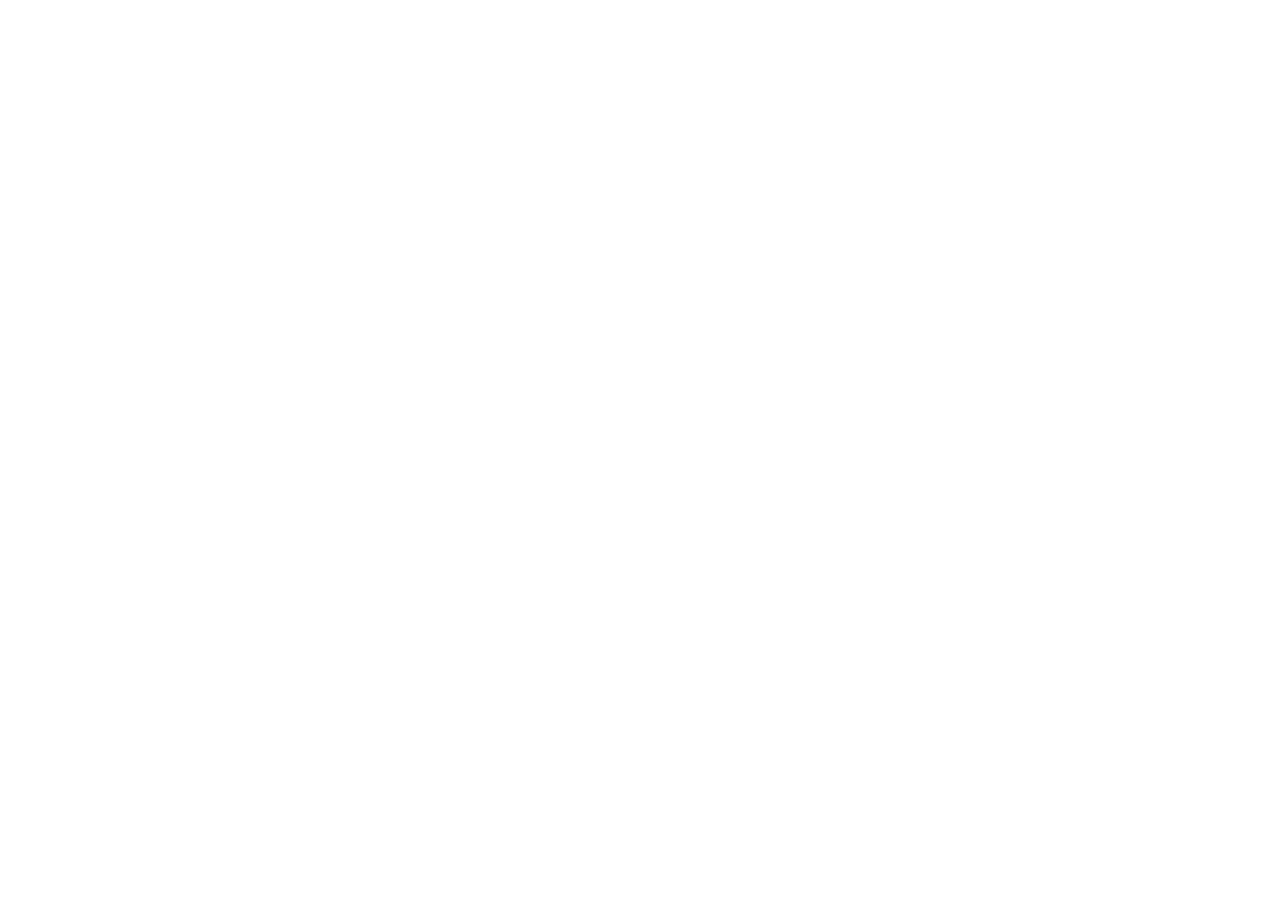
==== index.html @ 9f1265d9 "renombrando archivo index-html y style.css" ====
<!DOCTYPE html>
<html lang="en">
<head>
    <meta charset="UTF-8">
    <meta name="viewport" content="width=device-width, initial-scale=1.0">
    <title>Document</title>
</head>
<body>
    
</body>
</html>
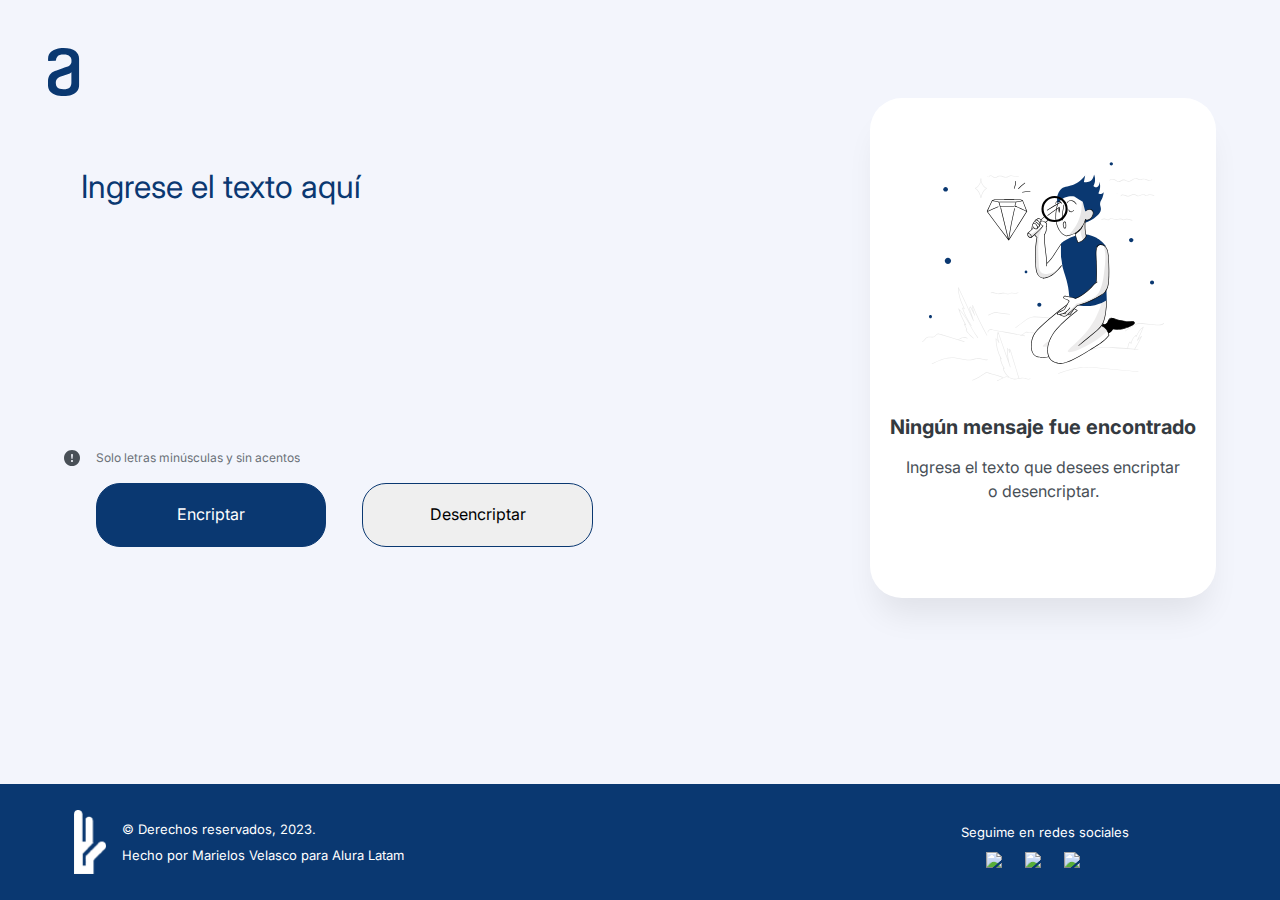
==== commit 0322c617: "subiendo proyecto" ====
--- a/index.html
+++ b/index.html
@@ -1,11 +1,78 @@
 <!DOCTYPE html>
-<html lang="en">
-<head>
-    <meta charset="UTF-8">
-    <meta name="viewport" content="width=device-width, initial-scale=1.0">
-    <title>Document</title>
-</head>
-<body>
+
+<html lang="es">
+
+    <head>
+
+        <meta charset="UTF-8">
+        <meta name="viewport" content="width=device-width, initial-scale=1.0"> 
+        <title>Encriptador</title>
+        <link rel="stylesheet" href="reset.css" >
+        <link rel="stylesheet" href="style.css">
+        <link rel="preconnect" href="https://fonts.googleapis.com">
+        <link rel="preconnect" href="https://fonts.gstatic.com" crossorigin>
+        <link href="https://fonts.googleapis.com/css2?family=Inter&display=swap" rel="stylesheet">
+
+    </head>
+                
+    <body class="fondo-general">
+
+        <header> 
+            <img src="Img/Logo.svg" class="logo">
+        </header>
+
+        <main>
+            <div class="contenedor-principal">
+                <div class="caja-formulario">
+                    <form>
+                
+                        <textarea cols="70" rows="10" id="textoIngresado" class="cajadetexto" required>Ingrese el texto aquí</textarea>
+                        <section class="caja-alerta">
+                            <img src="Img/exclamacion.svg" class="exclamacionalerta"><legend class="textoalerta">Solo letras minúsculas y sin acentos</legend>
+                        </section>
+        
+                        <section class="botonera">
+                            <input type="button" name="encriptar"  value="Encriptar" id="encriptar" class="boton">
+                            <input type="button" name="desencriptar" id="desencriptar" value="Desencriptar" class="boton">
+                        </section>
+                        
+                    </form>
+                </div>
     
-</body>
+                <div class="caja-resultado">
+                    <div class="mensaje-resultado" id="mensaje-vacio">
+                        <img src= "Img/personaje.svg" alt="Joven masculino sentado con una lupa en su mano observando un diamante" class="personaje">
+                        <h2>Ningún mensaje fue encontrado</h2>
+                        <p>Ingresa el texto que desees encriptar o desencriptar.</p>    
+                    </div>
+                    <div class="mensaje-resultado" id="mensaje-procesado">
+                        <div id="impresionParametros"></div>
+                        <input type="button" name="copiar" id="copiar" value="Copiar texto" class="boton">
+                    </div>               
+                </div>  
+            </div>   
+        </main>
+
+        <footer> 
+            <div class="contenedor-piedepagina">
+                <div class="hechopor">
+                    <img src="Img/logo-heidy-livelongandprosper.png" alt="Logo color blanco con una mezcla entre una H y la mano con el símbolo de live long and prosper">
+                    <p class="copyright"> &copy Derechos reservados, 2023.</p> 
+                    <p class="copyright">Hecho por Marielos Velasco para Alura Latam</p>
+                </div>
+                <div class="seguime">
+                    <p class="copyright"> Seguime en redes sociales </p>
+                    <div class="botonesredes">
+                        <a title="LinkedIn" href="https://www.linkedin.com/in/sancarlena77/"><img src="Imagenes/iconmonstr-linkedin-5.svg" class="redes-logo"></a>
+                        <a title="GitHub" href="https://github.com/sancarlena77/"><img src="Imagenes/iconmonstr-github-5.svg" class="redes-logo"></a>
+                        <a title="Twitter" href="https://twitter.com/sancarlena77/"><img src="Imagenes/iconmonstr-twitter-5.svg" class="redes-logo"></a>
+                    </div>
+                </div>
+            </div>
+        </footer>
+        
+        <script src="encriptador.js"></script>
+
+    </body>
+
 </html>--- a/style.css
+++ b/style.css
@@ -0,0 +1,435 @@
+/*
+❚❚❚❚❚❚❚❚❚❚❚❚❚❚❚❚❚❚❚❚❚❚❚❚❚❚❚❚❚❚❚❚❚❚❚❚❚❚❚❚❚❚❚❚
+D E S K T O P 
+❚❚❚❚❚❚❚❚❚❚❚❚❚❚❚❚❚❚❚❚❚❚❚❚❚❚❚❚❚❚❚❚❚❚❚❚❚❚❚❚❚❚❚❚
+*/
+
+body{
+    font-family: 'Inter', sans-serif;
+}
+
+.fondo-general {
+    width: 100%;
+    background: #F3F5FC;
+}
+
+.logo {
+    margin: 48px 0 0 3.5px;
+}
+
+.contenedor-principal, .contenedor-piedepagina{
+    width: 90%;
+    margin: 0 auto;
+}
+
+/*Formulario*/
+.caja-formulario{
+    display: inline-block;
+    width: 50%;
+    vertical-align: top;
+    margin: 3em 0 0 0;
+}
+
+
+/* Caja de ingrese el texto aqui */
+
+.cajadetexto {
+    /*Apariencia de la caja*/
+    border-width: 0;
+    background: 000;
+    width: 90%;
+    height: 250px;
+    resize: none;
+    /*texto interno*/
+    font-family: 'Inter';
+    font-style: normal;
+    font-weight: 400;
+    font-size: 32px;
+    line-height: 150%;
+    color: #0A3871;
+    padding: 3%;
+}
+
+.cajadetexto:hover{
+    box-shadow: inset 2px 2px 2px 2px #495057;
+}
+
+/*Alerta de indicaciones*/
+
+.caja-alerta {
+    display: flex;
+    flex-direction: row;
+    align-items: center;
+    padding: 0px;
+    margin: 1em 0;
+    width: 50%;
+    height: 18px;
+}
+
+.exclamacionalerta{
+    float: left;
+    margin: 0 1em 0 0;
+}
+
+.textoalerta{
+    display: inline-block;
+    font-family: 'Inter';
+    font-style: normal;
+    font-weight: 400;
+    font-size: 12px;
+    line-height: 150%;
+    /* identical to box height, or 18px */
+    /* Gray/gray-400 */
+    color: #495057;
+    opacity: 0.8;
+}
+
+/*Botones de encriptar y desincriptar*/
+
+.botonera {
+    padding: 0px;
+    width: 100%;
+    height: 67px;
+}
+
+.boton {
+    width: 40%;
+    height: 4em;
+    border: 1px solid #0A3871;
+    border-radius: 24px;
+    font-family: 'Inter';
+    font-style: normal;
+    font-weight: 400;
+    font-size: 16px;
+    line-height: 19px;
+    text-align: center;
+    transition: 500ms;
+    margin: 0 30%;
+
+}
+
+.boton:hover{
+    transform: scale(1.1);
+}
+
+#encriptar {
+    background: #0A3871;
+    color: #FFFFFF;
+    margin: 0 2em;
+}
+
+#desencriptar {
+    margin: 0;
+}
+
+.caja-resultado{
+    width: 30%;
+    height: 500px;
+    margin: 0 0 25px 10%;
+    background: white;
+    box-shadow: 0px 24px 32px -8px rgba(0, 0, 0, 0.08);
+    border-radius: 32px;
+    display: inline-block;
+    float: right;
+}
+.personaje{
+    width: 70%;
+    height: auto;
+    margin: 2em 15%;
+}
+
+.mensaje-resultado{
+    padding: 0px;
+    width: 27%;
+    margin: 32px 0 0 0;}
+
+h2 {
+    font-family: 'Inter';
+    font-style: normal;
+    font-weight: 700;
+    font-size: 20px;
+    line-height: 120%;
+    text-align: center;
+    color: #343A40;
+    width: 90%;
+    margin: 0 5%;
+}
+
+.mensaje-resultado p{
+    /* Ingresa el texto que desees encriptar o desencriptar. */
+    font-family: 'Inter';
+    font-style: normal;
+    font-weight: 400;
+    font-size: 16px;
+    line-height: 150%;
+    margin: 1em 2em;
+    text-align: center;
+    color: #495057;
+}
+
+#mensaje-vacio{
+    position: absolute;
+    z-index:1;
+    visibility: visible;
+}
+    
+#mensaje-procesado{
+    position: absolute;
+    z-index:2;
+    visibility: hidden;
+
+}
+
+#copiar{
+    margin: 0 10%;
+    width: 80%;
+}
+
+#impresionParametros {
+    width: 80%;
+    height: 380px;
+    font-size: 20px;
+    margin: 0 10%;
+    overflow: auto;
+
+}
+
+
+footer{
+    background: #0A3871;
+    padding:10px;
+    width: 100%;
+    vertical-align: top;
+    position: absolute;
+    bottom: 0;
+    left: 0;
+    z-index:-1;
+    width: 100%;
+}
+
+.hechopor{
+    vertical-align: top;
+    height: auto;
+    width: 40%;
+    display: inline-block;
+    margin: 1em 0 0 0;
+    float: left;
+}
+
+.hechopor img{
+    vertical-align: top;
+    height: auto;
+    width: 7%;
+    display: inline-block;
+    float: left;
+    margin: 0 1em 1em 0;
+}
+
+.copyright{
+    color:#FFFFFF;
+    font-size: 13px;
+    margin:1em 1em;
+    text-align: left;
+}
+
+.seguime{
+    display: inline-block;
+    margin: 2em 0 0 37%;
+}
+
+.seguime p{
+    margin: 0 0 1em 0;
+    text-align: center;
+}
+
+.botonesredes{
+    margin: 0 15%;
+}
+
+.redes-logo{
+    width: 35px;
+    height: auto;
+    display: inline-block;
+}
+
+/*
+❚❚❚❚❚❚❚❚❚❚❚❚❚❚❚❚❚❚❚❚❚❚❚❚❚❚❚❚❚❚❚❚❚❚❚❚❚❚❚❚❚❚❚❚
+M E D I A    P A N T A L L A 
+❚❚❚❚❚❚❚❚❚❚❚❚❚❚❚❚❚❚❚❚❚❚❚❚❚❚❚❚❚❚❚❚❚❚❚❚❚❚❚❚❚❚❚❚
+*/
+
+@media screen and (min-width: 821px) and (max-width: 1024px){
+
+    .logo{
+        transform: scale(0.8);
+    }
+    
+    .caja-formulario{
+        margin: 1em 0 0 0;
+    }
+
+    .cajadetexto {
+        height: 250px;
+        padding: 3% 3% 0;
+    }
+
+    .caja-alerta {
+        width: 100%;
+        height: 18px;
+    }
+
+    .textoalerta{
+        width: 50%;
+    }
+      
+    .caja-resultado{
+        height: 410px;
+
+    }
+    .personaje{
+        transform: scale(0.9);
+    }
+
+    #impresionParametros{
+        height: 300px;
+    }
+
+    .seguime p{
+        margin: 2 0 1em 0;
+        text-align: center;
+    }
+   
+}
+
+/*
+❚❚❚❚❚❚❚❚❚❚❚❚❚❚❚❚❚❚❚❚❚❚❚❚❚❚❚❚❚❚❚❚❚❚❚❚❚❚❚❚❚❚❚❚
+T A B L E T 
+❚❚❚❚❚❚❚❚❚❚❚❚❚❚❚❚❚❚❚❚❚❚❚❚❚❚❚❚❚❚❚❚❚❚❚❚❚❚❚❚❚❚❚❚
+*/
+
+@media screen and (min-width: 413px) and (max-width: 820px){
+
+    contenedor-principal, .contenedor-piedepagina{
+        margin: 0 7%;
+    }
+    .caja-formulario {
+        display: block;
+        width: 100%;
+        margin: 2em 0 1em 0;
+    }
+
+    .caja-resultado {
+        width: 100%;
+        height: 280px;
+    }
+    .personaje{
+        position: absolute;
+        z-index:-1;
+        visibility: hidden;
+        transform: scale(0.1);
+    }
+    .mensaje-resultado{
+        margin: 1em 0 0 0;
+        width: 90%;
+    }
+    h2, .mensaje-resultado p{
+        margin: 3em 0 0 0;
+    }
+    #impresionParametros {
+        width: 90%;
+        height: 150px;
+        margin: 1em 5%;
+    }
+    #copiar {
+        margin: 0 10%;
+        width: 80%;
+    }
+    .hechopor{
+        margin: 50px 0 0 50px;
+        width: 60%;
+        transform: scale(1.3);
+    }
+    .seguime{
+        float: right;
+        margin: 0 0 0 37%;
+        display: inline-block;
+        width: 30%;
+    }
+}
+
+/*
+❚❚❚❚❚❚❚❚❚❚❚❚❚❚❚❚❚❚❚❚❚❚❚❚❚❚❚❚❚❚❚❚❚❚❚❚❚❚❚❚❚❚❚❚
+M O B I L E
+❚❚❚❚❚❚❚❚❚❚❚❚❚❚❚❚❚❚❚❚❚❚❚❚❚❚❚❚❚❚❚❚❚❚❚❚❚❚❚❚❚❚❚❚
+*/
+
+@media screen and (max-width: 412px){
+
+    .contenedor-principal, .contenedor-piedepagina{
+        margin: 0 7%;
+    }
+
+    .caja-formulario {
+        width: 100%;
+        margin: 1em 0 0 0;
+    }
+
+    .caja-alerta {
+        width: 100%;
+    }
+
+    .boton {
+        width: 80%;
+        margin: 1em 10%;
+    }
+
+    .botonera{
+        height: fit-content;
+    }
+
+    #desencriptar {
+        margin: 1em 2em;
+    }
+
+    .caja-resultado {
+        float: none;
+        width: 100%;
+        height: 500px;
+        margin: 2em 0;
+        display: block;
+    }
+
+    .personaje{
+        position: absolute;
+        z-index:-1;
+        visibility: hidden;
+        transform: scale(0.1);
+    }
+    .mensaje-resultado{
+        margin: 1em 0 0 0;
+        width: 90%;
+    }
+    h2, .mensaje-resultado p{
+        margin: 3em 0 0 0;
+    }
+    #impresionParametros {
+        width: 90%;
+        height: 150px;
+        margin: 1em 5%;
+    }
+    #copiar {
+        margin: 0 10%;
+        width: 80%;
+    }
+    footer {
+        position:initial;
+    }
+    .hechopor {
+        width: auto;
+        margin: 0;
+        float: none;
+    }
+    .hechopor {
+        margin: 1em 1em 1em 0;
+    }
+}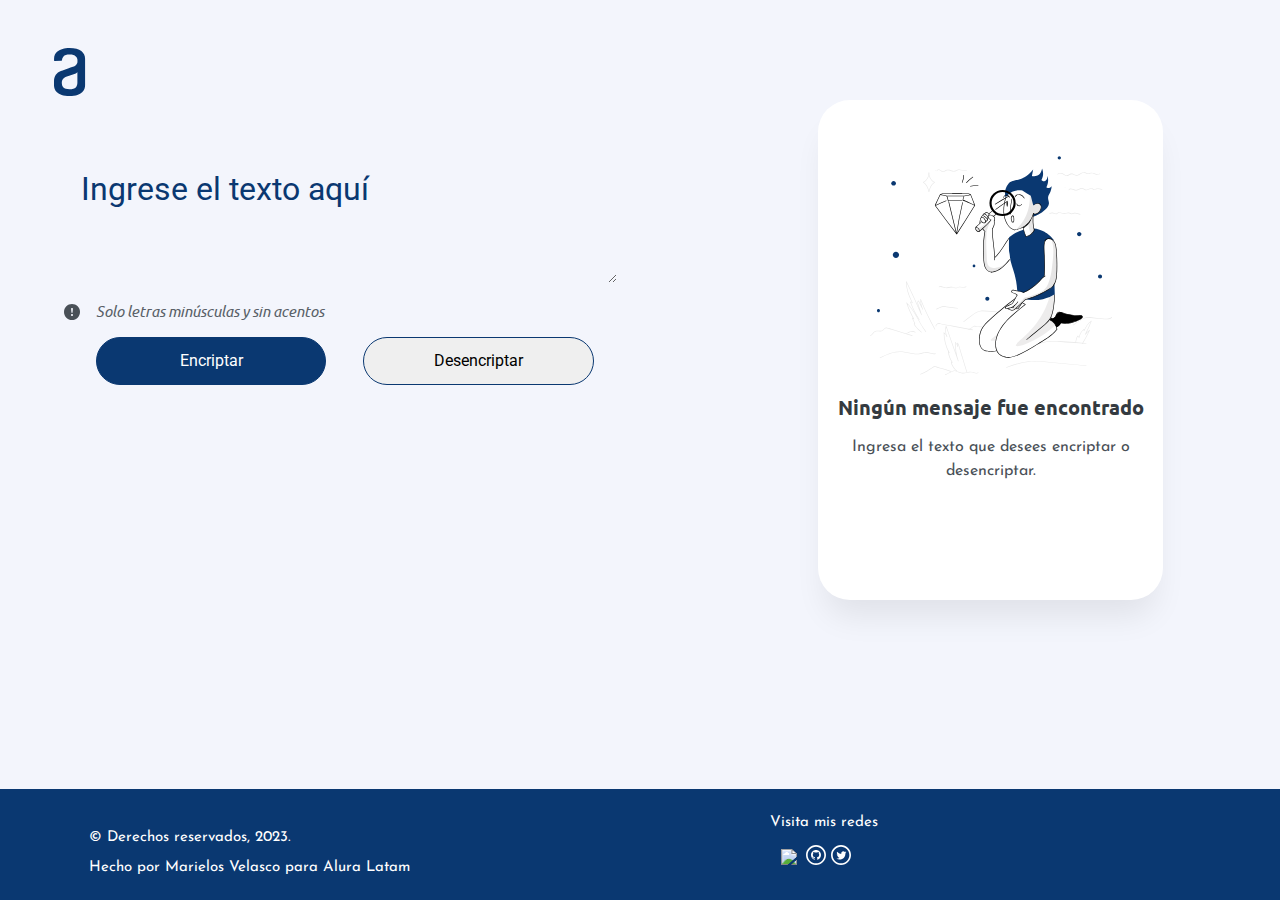
==== commit 0b11eab6: "actualizando pagina web" ====
--- a/index.html
+++ b/index.html
@@ -11,64 +11,62 @@
         <link rel="stylesheet" href="style.css">
         <link rel="preconnect" href="https://fonts.googleapis.com">
         <link rel="preconnect" href="https://fonts.gstatic.com" crossorigin>
-        <link href="https://fonts.googleapis.com/css2?family=Inter&display=swap" rel="stylesheet">
-
+        <link href="https://fonts.googleapis.com/css2?family=Roboto:ital,wght@0,100;1,100&family=Ubuntu:ital,wght@0,300;1,500&display=swap" rel="stylesheet">
+        <link rel="preconnect" href="https://fonts.googleapis.com">
+        <link href="https://fonts.googleapis.com/css2?family=Josefin+Sans&display=swap" rel="stylesheet">
     </head>
                 
-    <body class="fondo-general">
+    <body class="fondo">
 
         <header> 
             <img src="Img/Logo.svg" class="logo">
         </header>
 
         <main>
-            <div class="contenedor-principal">
-                <div class="caja-formulario">
+            <section class="encabezado">
+                <div class="caja_formulario">
                     <form>
-                
-                        <textarea cols="70" rows="10" id="textoIngresado" class="cajadetexto" required>Ingrese el texto aquí</textarea>
-                        <section class="caja-alerta">
+                        <textarea cols="70" rows="10" id="textoIngresado" class="caja_texto" required>Ingrese el texto aquí</textarea>
+                        <div class="caja_alerta">
                             <img src="Img/exclamacion.svg" class="exclamacionalerta"><legend class="textoalerta">Solo letras minúsculas y sin acentos</legend>
-                        </section>
+                        </div>
         
-                        <section class="botonera">
+                        <div class="botones">
                             <input type="button" name="encriptar"  value="Encriptar" id="encriptar" class="boton">
                             <input type="button" name="desencriptar" id="desencriptar" value="Desencriptar" class="boton">
-                        </section>
-                        
+                        </div>
                     </form>
                 </div>
     
-                <div class="caja-resultado">
-                    <div class="mensaje-resultado" id="mensaje-vacio">
-                        <img src= "Img/personaje.svg" alt="Joven masculino sentado con una lupa en su mano observando un diamante" class="personaje">
+                <div class="caja_resultado">
+                    <div class="mensaje_resultado" id="mensaje-vacio">
+                        <img src= "Img/personaje.svg" alt="Joven sentado con una lupa en su mano observando un diamante" class="personaje">
                         <h2>Ningún mensaje fue encontrado</h2>
                         <p>Ingresa el texto que desees encriptar o desencriptar.</p>    
                     </div>
-                    <div class="mensaje-resultado" id="mensaje-procesado">
-                        <div id="impresionParametros"></div>
+                    <div class="texto_resultado" id="mensaje-procesado">
+                        <div id="salida"></div>
                         <input type="button" name="copiar" id="copiar" value="Copiar texto" class="boton">
                     </div>               
                 </div>  
-            </div>   
+            </section>   
         </main>
 
         <footer> 
-            <div class="contenedor-piedepagina">
-                <div class="hechopor">
-                    <img src="Img/logo-heidy-livelongandprosper.png" alt="Logo color blanco con una mezcla entre una H y la mano con el símbolo de live long and prosper">
+            <section class="piedepagina">
+                <div class="autor">
                     <p class="copyright"> &copy Derechos reservados, 2023.</p> 
                     <p class="copyright">Hecho por Marielos Velasco para Alura Latam</p>
                 </div>
-                <div class="seguime">
-                    <p class="copyright"> Seguime en redes sociales </p>
+                <div class="redes">
+                    <p class="copyright"> Visita mis redes </p>
                     <div class="botonesredes">
-                        <a title="LinkedIn" href="https://www.linkedin.com/in/sancarlena77/"><img src="Imagenes/iconmonstr-linkedin-5.svg" class="redes-logo"></a>
-                        <a title="GitHub" href="https://github.com/sancarlena77/"><img src="Imagenes/iconmonstr-github-5.svg" class="redes-logo"></a>
-                        <a title="Twitter" href="https://twitter.com/sancarlena77/"><img src="Imagenes/iconmonstr-twitter-5.svg" class="redes-logo"></a>
+                        <a title="LinkedIn" href="https://www.linkedin.com/in/sancarlena77/"><img src="Img/linkedin.svg" class="redes-logo"></a>
+                        <a title="GitHub" href="https://github.com/sancarlena77/"><img src="Img/github.svg" class="redes-logo"></a>
+                        <a title="Twitter" href="https://twitter.com/sancarlena77/"><img src="Img/twitter.svg" class="redes-logo"></a>
                     </div>
                 </div>
-            </div>
+            </section>
         </footer>
         
         <script src="encriptador.js"></script>
--- a/style.css
+++ b/style.css
@@ -1,29 +1,28 @@
-/*
-❚❚❚❚❚❚❚❚❚❚❚❚❚❚❚❚❚❚❚❚❚❚❚❚❚❚❚❚❚❚❚❚❚❚❚❚❚❚❚❚❚❚❚❚
-D E S K T O P 
-❚❚❚❚❚❚❚❚❚❚❚❚❚❚❚❚❚❚❚❚❚❚❚❚❚❚❚❚❚❚❚❚❚❚❚❚❚❚❚❚❚❚❚❚
-*/
-
+/*CSS del cuerpo de la pagina */
 body{
-    font-family: 'Inter', sans-serif;
-}
-
-.fondo-general {
+    font-family: 'Roboto', sans-serif;
+    font-family: 'Ubuntu', sans-serif;
+    font-family: 'Josefin Sans', sans-serif;
+}
+
+/*CSS del fondo de la pagina */
+.fondo{
     width: 100%;
     background: #F3F5FC;
 }
 
-.logo {
-    margin: 48px 0 0 3.5px;
-}
-
-.contenedor-principal, .contenedor-piedepagina{
+/*CSS del logo*/
+.logo{
+    margin: 48px 0 0 10px;
+}
+/*CSS del encabezado y pie de pagina*/
+.encabezado, .piedepagina{
     width: 90%;
     margin: 0 auto;
 }
 
 /*Formulario*/
-.caja-formulario{
+.caja_formulario{
     display: inline-block;
     width: 50%;
     vertical-align: top;
@@ -33,15 +32,18 @@
 
 /* Caja de ingrese el texto aqui */
 
-.cajadetexto {
+.caja_texto {
     /*Apariencia de la caja*/
+    display: block;
     border-width: 0;
     background: 000;
     width: 90%;
-    height: 250px;
-    resize: none;
+    height: 100px;
+    margin: 0 0 20px;
+    padding: 10px 25px; 
+
     /*texto interno*/
-    font-family: 'Inter';
+    font-family: 'Roboto';
     font-style: normal;
     font-weight: 400;
     font-size: 32px;
@@ -50,13 +52,13 @@
     padding: 3%;
 }
 
-.cajadetexto:hover{
-    box-shadow: inset 2px 2px 2px 2px #495057;
+.caja_texto:hover{
+    box-shadow: inset 2px 2px 2px 2px #495060;
 }
 
 /*Alerta de indicaciones*/
 
-.caja-alerta {
+.caja_alerta {
     display: flex;
     flex-direction: row;
     align-items: center;
@@ -73,20 +75,17 @@
 
 .textoalerta{
     display: inline-block;
-    font-family: 'Inter';
-    font-style: normal;
+    font-family: 'Ubuntu';
+    font-style: oblique ;
     font-weight: 400;
-    font-size: 12px;
+    font-size: 15px;
     line-height: 150%;
-    /* identical to box height, or 18px */
-    /* Gray/gray-400 */
     color: #495057;
-    opacity: 0.8;
-}
-
-/*Botones de encriptar y desincriptar*/
-
-.botonera {
+    opacity: 0.9;
+}
+
+/*Botones para encriptar y desincriptar*/
+.botones {
     padding: 0px;
     width: 100%;
     height: 67px;
@@ -94,10 +93,10 @@
 
 .boton {
     width: 40%;
-    height: 4em;
+    height: 3em;
     border: 1px solid #0A3871;
-    border-radius: 24px;
-    font-family: 'Inter';
+    border-radius: 25px;
+    font-family: 'Roboto';
     font-style: normal;
     font-weight: 400;
     font-size: 16px;
@@ -122,29 +121,29 @@
     margin: 0;
 }
 
-.caja-resultado{
+.caja_resultado{
     width: 30%;
     height: 500px;
-    margin: 0 0 25px 10%;
+    margin: 0 0 25px 15%;
     background: white;
     box-shadow: 0px 24px 32px -8px rgba(0, 0, 0, 0.08);
     border-radius: 32px;
     display: inline-block;
-    float: right;
+   /* float: right;*/
 }
 .personaje{
     width: 70%;
     height: auto;
-    margin: 2em 15%;
-}
-
-.mensaje-resultado{
+    margin: 1em 15%;
+}
+
+.mensaje_resultado{
     padding: 0px;
     width: 27%;
-    margin: 32px 0 0 0;}
+    margin: 40px 0 0 0;}
 
 h2 {
-    font-family: 'Inter';
+    font-family: 'Ubuntu';
     font-style: normal;
     font-weight: 700;
     font-size: 20px;
@@ -155,9 +154,9 @@
     margin: 0 5%;
 }
 
-.mensaje-resultado p{
+.mensaje_resultado p{
     /* Ingresa el texto que desees encriptar o desencriptar. */
-    font-family: 'Inter';
+    font-family: 'Josefin Sans';
     font-style: normal;
     font-weight: 400;
     font-size: 16px;
@@ -185,7 +184,7 @@
     width: 80%;
 }
 
-#impresionParametros {
+#salida {
     width: 80%;
     height: 380px;
     font-size: 20px;
@@ -207,55 +206,48 @@
     width: 100%;
 }
 
-.hechopor{
+.autor{
     vertical-align: top;
-    height: auto;
+    height:auto;
     width: 40%;
     display: inline-block;
     margin: 1em 0 0 0;
-    float: left;
-}
-
-.hechopor img{
-    vertical-align: top;
-    height: auto;
-    width: 7%;
-    display: inline-block;
-    float: left;
-    margin: 0 1em 1em 0;
-}
+  
+}
+
+
 
 .copyright{
     color:#FFFFFF;
-    font-size: 13px;
+    font-size: 15px;
     margin:1em 1em;
     text-align: left;
 }
 
-.seguime{
-    display: inline-block;
-    margin: 2em 0 0 37%;
-}
-
-.seguime p{
+.redes{
+    display: inline-block;
+    margin: 1em 0 0 20%;
+}
+
+.redes p{
     margin: 0 0 1em 0;
     text-align: center;
 }
 
 .botonesredes{
-    margin: 0 15%;
+    margin: 0 10%;
 }
 
 .redes-logo{
-    width: 35px;
+    width:20px;
     height: auto;
     display: inline-block;
 }
 
 /*
-❚❚❚❚❚❚❚❚❚❚❚❚❚❚❚❚❚❚❚❚❚❚❚❚❚❚❚❚❚❚❚❚❚❚❚❚❚❚❚❚❚❚❚❚
-M E D I A    P A N T A L L A 
-❚❚❚❚❚❚❚❚❚❚❚❚❚❚❚❚❚❚❚❚❚❚❚❚❚❚❚❚❚❚❚❚❚❚❚❚❚❚❚❚❚❚❚❚
+******************
+M E D I A    
+******************
 */
 
 @media screen and (min-width: 821px) and (max-width: 1024px){
@@ -264,16 +256,16 @@
         transform: scale(0.8);
     }
     
-    .caja-formulario{
+    .caja_formulario{
         margin: 1em 0 0 0;
     }
 
-    .cajadetexto {
+    .caja_texto {
         height: 250px;
         padding: 3% 3% 0;
     }
 
-    .caja-alerta {
+    .caja_alerta {
         width: 100%;
         height: 18px;
     }
@@ -282,7 +274,7 @@
         width: 50%;
     }
       
-    .caja-resultado{
+    .caja_resultado{
         height: 410px;
 
     }
@@ -290,11 +282,11 @@
         transform: scale(0.9);
     }
 
-    #impresionParametros{
+    #salidas{
         height: 300px;
     }
 
-    .seguime p{
+    .redes p{
         margin: 2 0 1em 0;
         text-align: center;
     }
@@ -309,16 +301,16 @@
 
 @media screen and (min-width: 413px) and (max-width: 820px){
 
-    contenedor-principal, .contenedor-piedepagina{
+    .encabezado, .piedepagina{
         margin: 0 7%;
     }
-    .caja-formulario {
+    .caja_formulario {
         display: block;
         width: 100%;
         margin: 2em 0 1em 0;
     }
 
-    .caja-resultado {
+    .caja_resultado {
         width: 100%;
         height: 280px;
     }
@@ -328,14 +320,14 @@
         visibility: hidden;
         transform: scale(0.1);
     }
-    .mensaje-resultado{
+    .mensaje_resultado{
         margin: 1em 0 0 0;
         width: 90%;
     }
-    h2, .mensaje-resultado p{
+    h2, .mensaje_resultado p{
         margin: 3em 0 0 0;
     }
-    #impresionParametros {
+    #salida {
         width: 90%;
         height: 150px;
         margin: 1em 5%;
@@ -344,12 +336,12 @@
         margin: 0 10%;
         width: 80%;
     }
-    .hechopor{
+    .autor{
         margin: 50px 0 0 50px;
         width: 60%;
         transform: scale(1.3);
     }
-    .seguime{
+    .redes{
         float: right;
         margin: 0 0 0 37%;
         display: inline-block;
@@ -358,23 +350,23 @@
 }
 
 /*
-❚❚❚❚❚❚❚❚❚❚❚❚❚❚❚❚❚❚❚❚❚❚❚❚❚❚❚❚❚❚❚❚❚❚❚❚❚❚❚❚❚❚❚❚
-M O B I L E
-❚❚❚❚❚❚❚❚❚❚❚❚❚❚❚❚❚❚❚❚❚❚❚❚❚❚❚❚❚❚❚❚❚❚❚❚❚❚❚❚❚❚❚❚
+*****************
+TELEFONO
+*****************
 */
 
 @media screen and (max-width: 412px){
 
-    .contenedor-principal, .contenedor-piedepagina{
+    .encabezad, .piedepagina{
         margin: 0 7%;
     }
 
-    .caja-formulario {
+    .caja_formulario {
         width: 100%;
         margin: 1em 0 0 0;
     }
 
-    .caja-alerta {
+    .caja_alerta {
         width: 100%;
     }
 
@@ -383,7 +375,7 @@
         margin: 1em 10%;
     }
 
-    .botonera{
+    .botones{
         height: fit-content;
     }
 
@@ -391,7 +383,7 @@
         margin: 1em 2em;
     }
 
-    .caja-resultado {
+    .caja_resultado {
         float: none;
         width: 100%;
         height: 500px;
@@ -405,14 +397,14 @@
         visibility: hidden;
         transform: scale(0.1);
     }
-    .mensaje-resultado{
+    .mensaje_resultado{
         margin: 1em 0 0 0;
         width: 90%;
     }
-    h2, .mensaje-resultado p{
+    h2, .mensaje_resultado p{
         margin: 3em 0 0 0;
     }
-    #impresionParametros {
+    #salidas {
         width: 90%;
         height: 150px;
         margin: 1em 5%;
@@ -424,12 +416,12 @@
     footer {
         position:initial;
     }
-    .hechopor {
+    .autor{
         width: auto;
         margin: 0;
         float: none;
     }
-    .hechopor {
+    .autor {
         margin: 1em 1em 1em 0;
     }
 }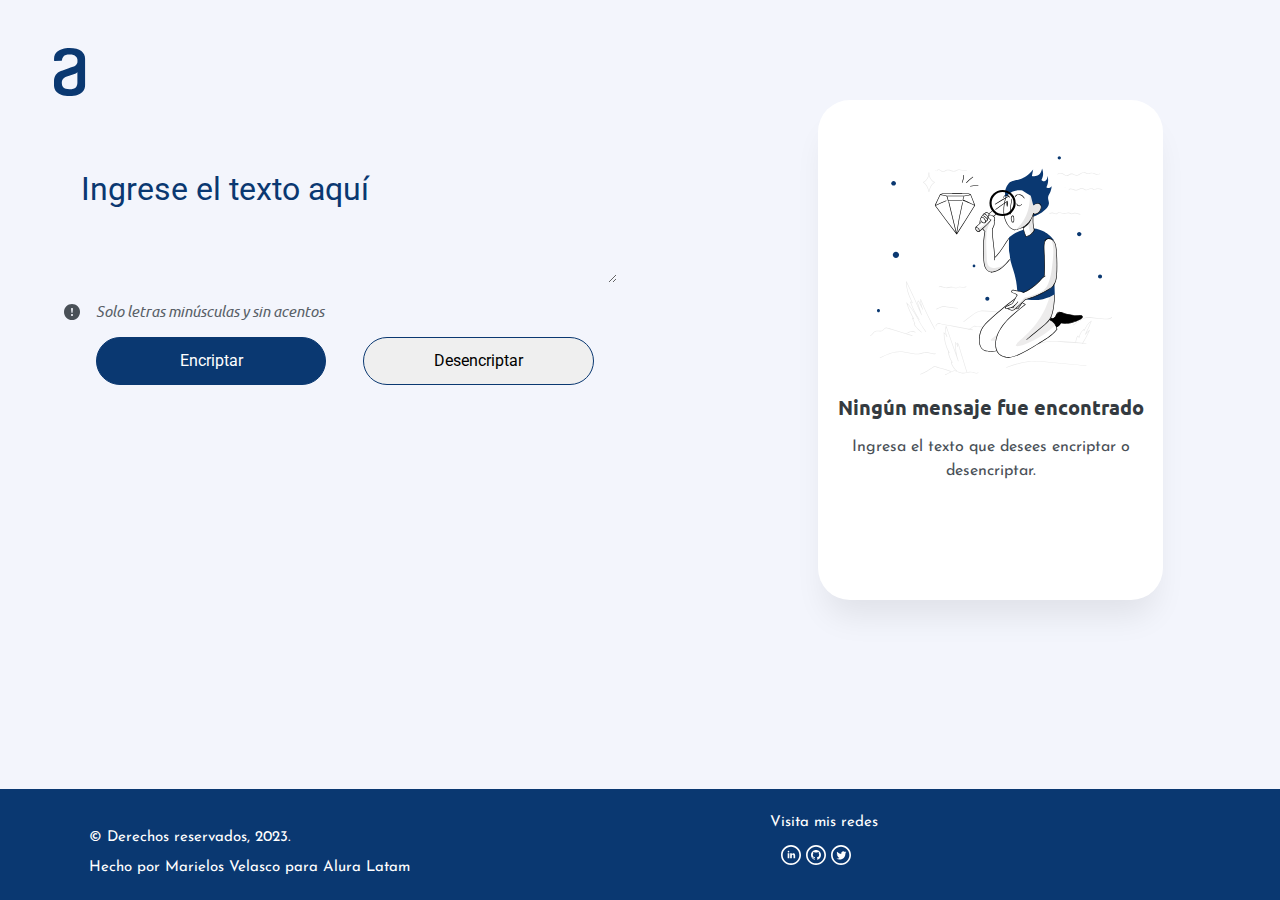
==== commit 878b8a23: "modificando redes de contactos" ====
--- a/index.html
+++ b/index.html
@@ -61,9 +61,9 @@
                 <div class="redes">
                     <p class="copyright"> Visita mis redes </p>
                     <div class="botonesredes">
-                        <a title="LinkedIn" href="https://www.linkedin.com/in/sancarlena77/"><img src="Img/linkedin.svg" class="redes-logo"></a>
-                        <a title="GitHub" href="https://github.com/sancarlena77/"><img src="Img/github.svg" class="redes-logo"></a>
-                        <a title="Twitter" href="https://twitter.com/sancarlena77/"><img src="Img/twitter.svg" class="redes-logo"></a>
+                        <a title="LinkedIn" href="https://www.linkedin.com/in/marielos-v-9469ab66/"><img src="Img/LinkedIn.svg" class="redes-logo"></a>
+                        <a title="GitHub" href="https://github.com/marieuDev"><img src="Img/github.svg" class="redes-logo"></a>
+                        <a title="Twitter" href="https://twitter.com/_marieu_m"><img src="Img/twitter.svg" class="redes-logo"></a>
                     </div>
                 </div>
             </section>
